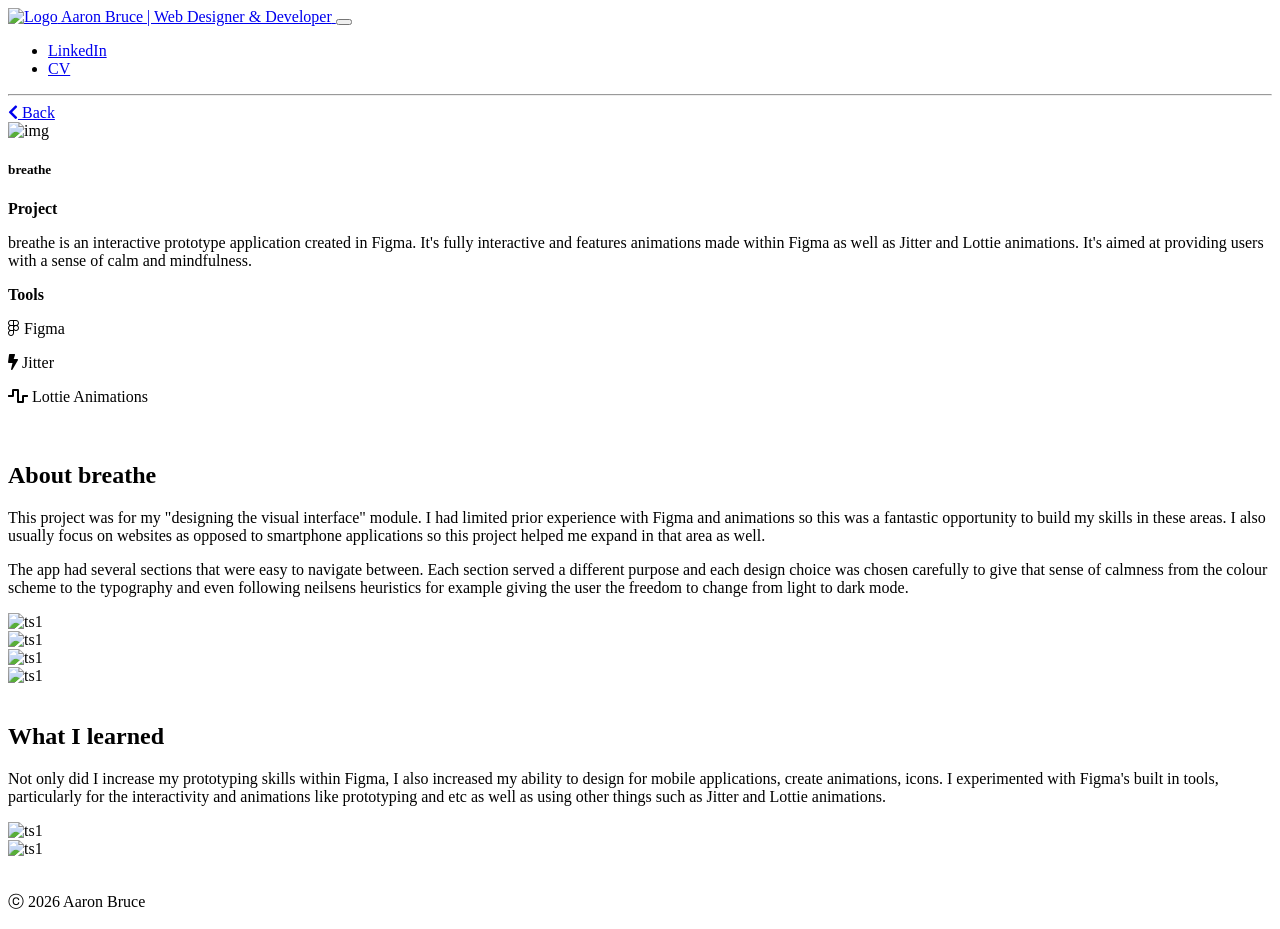
==== breathe.html @ 42d27343 "Test upload Testing" ====
<!DOCTYPE html>
<html lang="en" xmlns="http://www.w3.org/1999/html">
<head>
    <title>Aaron Bruce | Web Designer & Developer</title>

    <link href="css/bootstrap.min.css" rel="stylesheet" />
    <link href="css/style.css" rel="stylesheet" />
    <link rel="stylesheet" href="https://cdnjs.cloudflare.com/ajax/libs/font-awesome/5.15.4/css/all.min.css">

    <meta charset="UTF-8">
    <meta name="viewport" content="width=device-width, initial-scale=1">
    <meta name="author" content="Aaron Bruce">
</head>
<body>

<nav class="navbar navbar-expand-lg ts-navbar">
    <div class="container-fluid px-4">

      <!-- Brand / Logo -->
      <a class="navbar-brand ts-brand" href="index.html">
        <img src="images/logo.jpg" alt="Logo" class="ts-logo">
        <span>Aaron Bruce | Web Designer & Developer</span>
      </a>

      <!-- Mobile toggle -->
      <button class="navbar-toggler ts-toggler" type="button" data-bs-toggle="collapse"
        data-bs-target="#navbarNav" aria-controls="navbarNav" aria-expanded="false" aria-label="Toggle navigation">
        <span class="navbar-toggler-icon"></span>
      </button>

      <!-- Nav links -->
      <div class="collapse navbar-collapse" id="navbarNav">
        <ul class="navbar-nav ms-auto align-items-lg-center gap-lg-1">
          <li class="nav-item">
            <a class="nav-link ts-nav-link" href="https://linkedin.com/in/aaron-whiteside-aa29a13a7">LinkedIn</a>
          </li>
          <li class="nav-item">
            <a class="nav-link ts-nav-link" href="cv.html">CV</a>
          </li>
        </ul>
      </div>
    </div>
  </nav>

<hr>

<div class="container">

    <a href="index.html" class="back"><i class="fas fa-chevron-left"></i> Back</a>

    <div class="project">
                <div class="card">
                    <img class="card-img-top wide-img" src="images/breathe-wide.png" alt="img">
                    <div class="card-body">
                        <h5 class="card-title">breathe</h5>
                        </div>
                </div>
            </div>

<div class="section">

    <div class="row">
         <div class="col-md-6 col-sm-12">
            <div class="card">
                <p><strong>Project</strong></p>
             <p>breathe is an interactive prototype application created in Figma.  It's fully interactive and features animations made within Figma as well as Jitter and Lottie animations.  It's aimed at providing users with a sense of calm and mindfulness.</p>
            </div>
         </div>

        <div class="col-md-6 col-sm-12">
         <div class="card">
             <p><strong>Tools</strong></p>
             <p><i class="fab fa-figma"></i> Figma</p>
             <p><i class="fas fa-bolt"></i> Jitter</p>
             <p><i class="fas fa-wave-square"></i> Lottie Animations</p>
         </div>
        </div>
    </div>
</div>

    <div style="padding-top: 20px">

        <h2>About breathe</h2>
        <p>This project was for my "designing the visual interface" module.  I had limited prior experience with Figma and animations so this was a fantastic opportunity to build my skills in these areas.  I also usually focus on websites as opposed to smartphone applications so this project helped me expand in that area as well.</p>

        <p>The app had several sections that were easy to navigate between.  Each section served a different purpose and each design choice was chosen carefully to give that sense of calmness from the colour scheme to the typography and even following neilsens heuristics for example giving the user the freedom to change from light to dark mode.</p>
</div>


<div class="section">
    <div class="row">
        <div class="col-md-3 col-sm-12">
         <div class="card">
             <img src="images/breathe1.png" alt="ts1" class="card-img-top phone-img">
         </div>
        </div>
            <div class="col-md-3 col-sm-12">
            <div class="card">
                <img src="images/breathe2.png" alt="ts1" class="card-img-top phone-img">
            </div>
         </div>
        <div class="col-md-3 col-sm-12">
         <div class="card">
             <img src="images/breathe3.png" alt="ts1" class="card-img-top phone-img">
         </div>
        </div>
        <div class="col-md-3 col-sm-12">
         <div class="card">
             <img src="images/breathe4.png" alt="ts1" class="card-img-top phone-img">
         </div>
        </div>
    </div>
</div>
<br>
        <h2>What I learned</h2>
        <p>Not only did I increase my prototyping skills within Figma, I also increased my ability to design for mobile applications, create animations, icons.  I experimented with Figma's built in tools, particularly for the interactivity and animations like prototyping and etc as well as using other things such as Jitter and Lottie animations.</p>
        <div class="col-md-12 col-sm-12">
    <div class="row">
         <div class="col-md-6 col-sm-12">
            <div class="card">
                <img src="images/breathe5.png" alt="ts1" class="card-img-top">
            </div>
         </div>
        <div class="col-md-6 col-sm-12">
         <div class="card">
             <img src="images/about.png" alt="ts1" class="card-img-top">
         </div>
        </div>
    </div>
</div>
</div>
<br>
<footer>
    <p>ⓒ 2026 Aaron Bruce</p>
</footer>

</body>
</html>
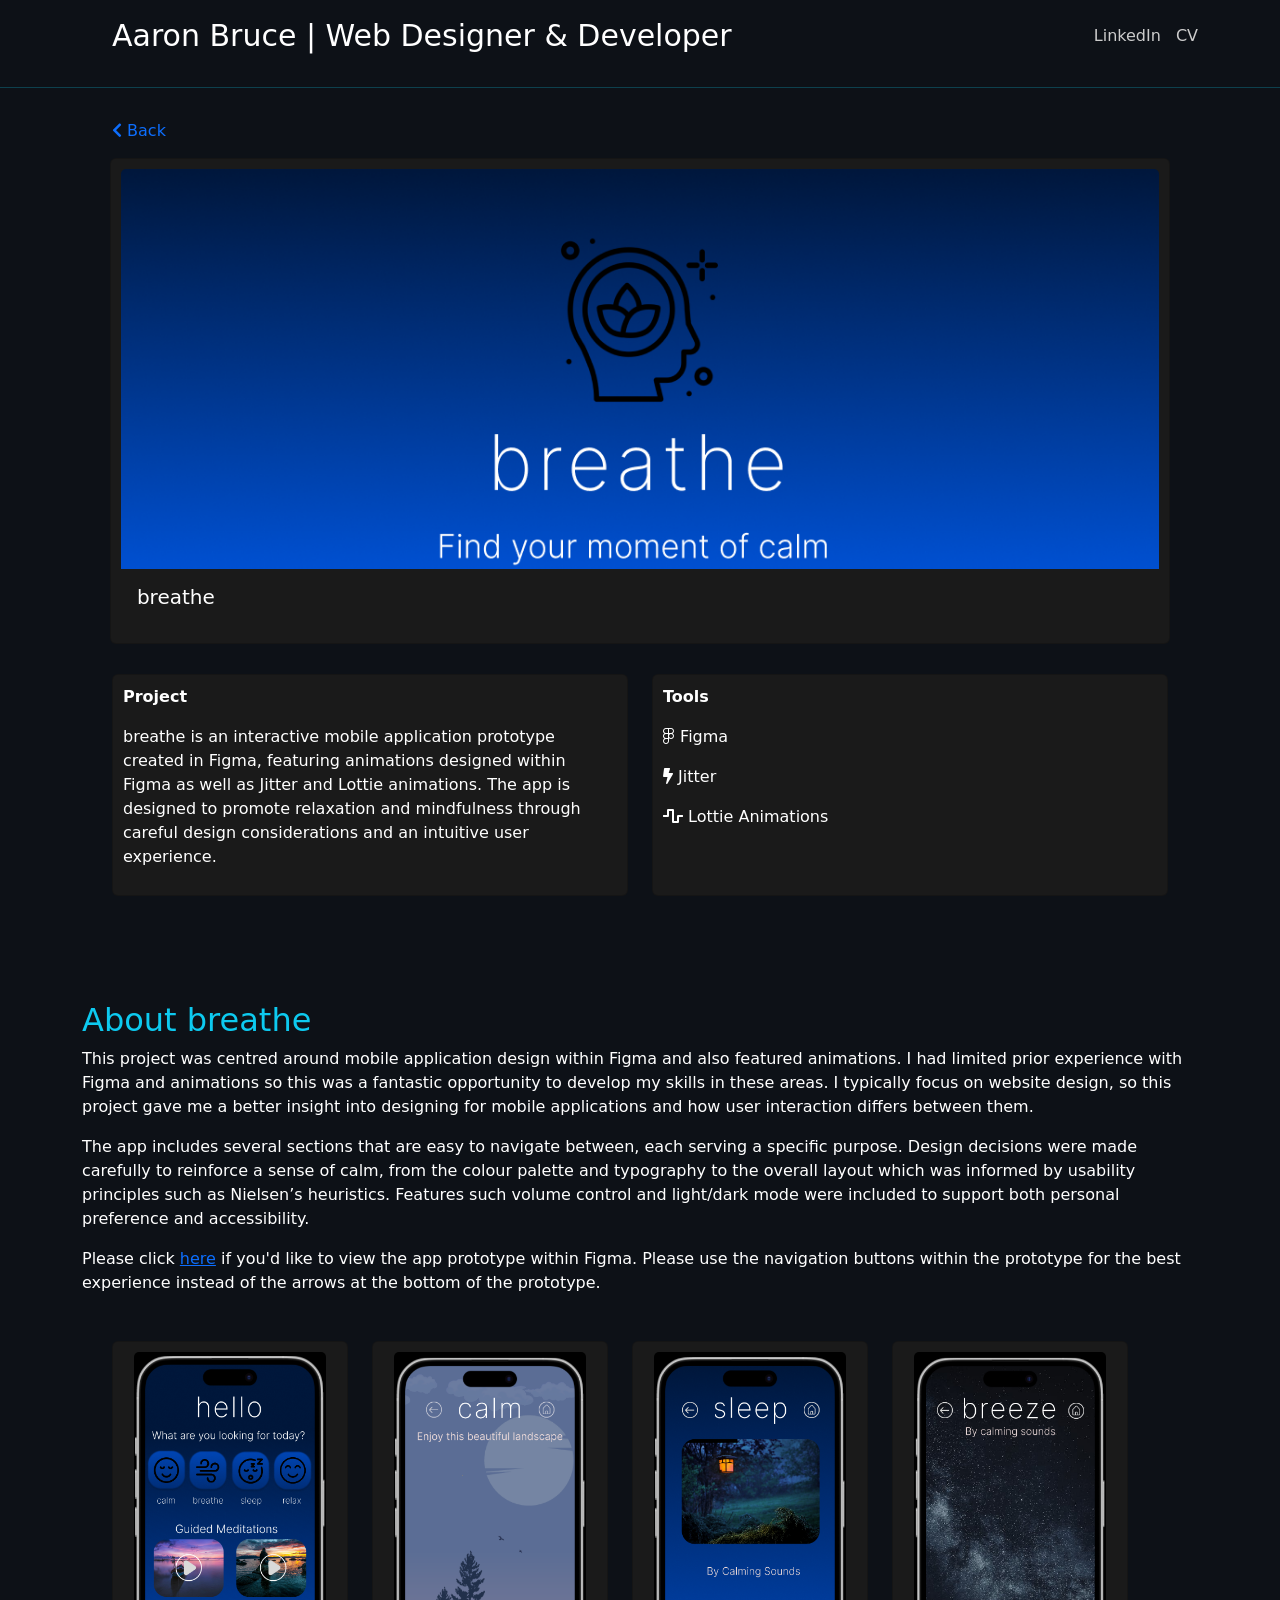
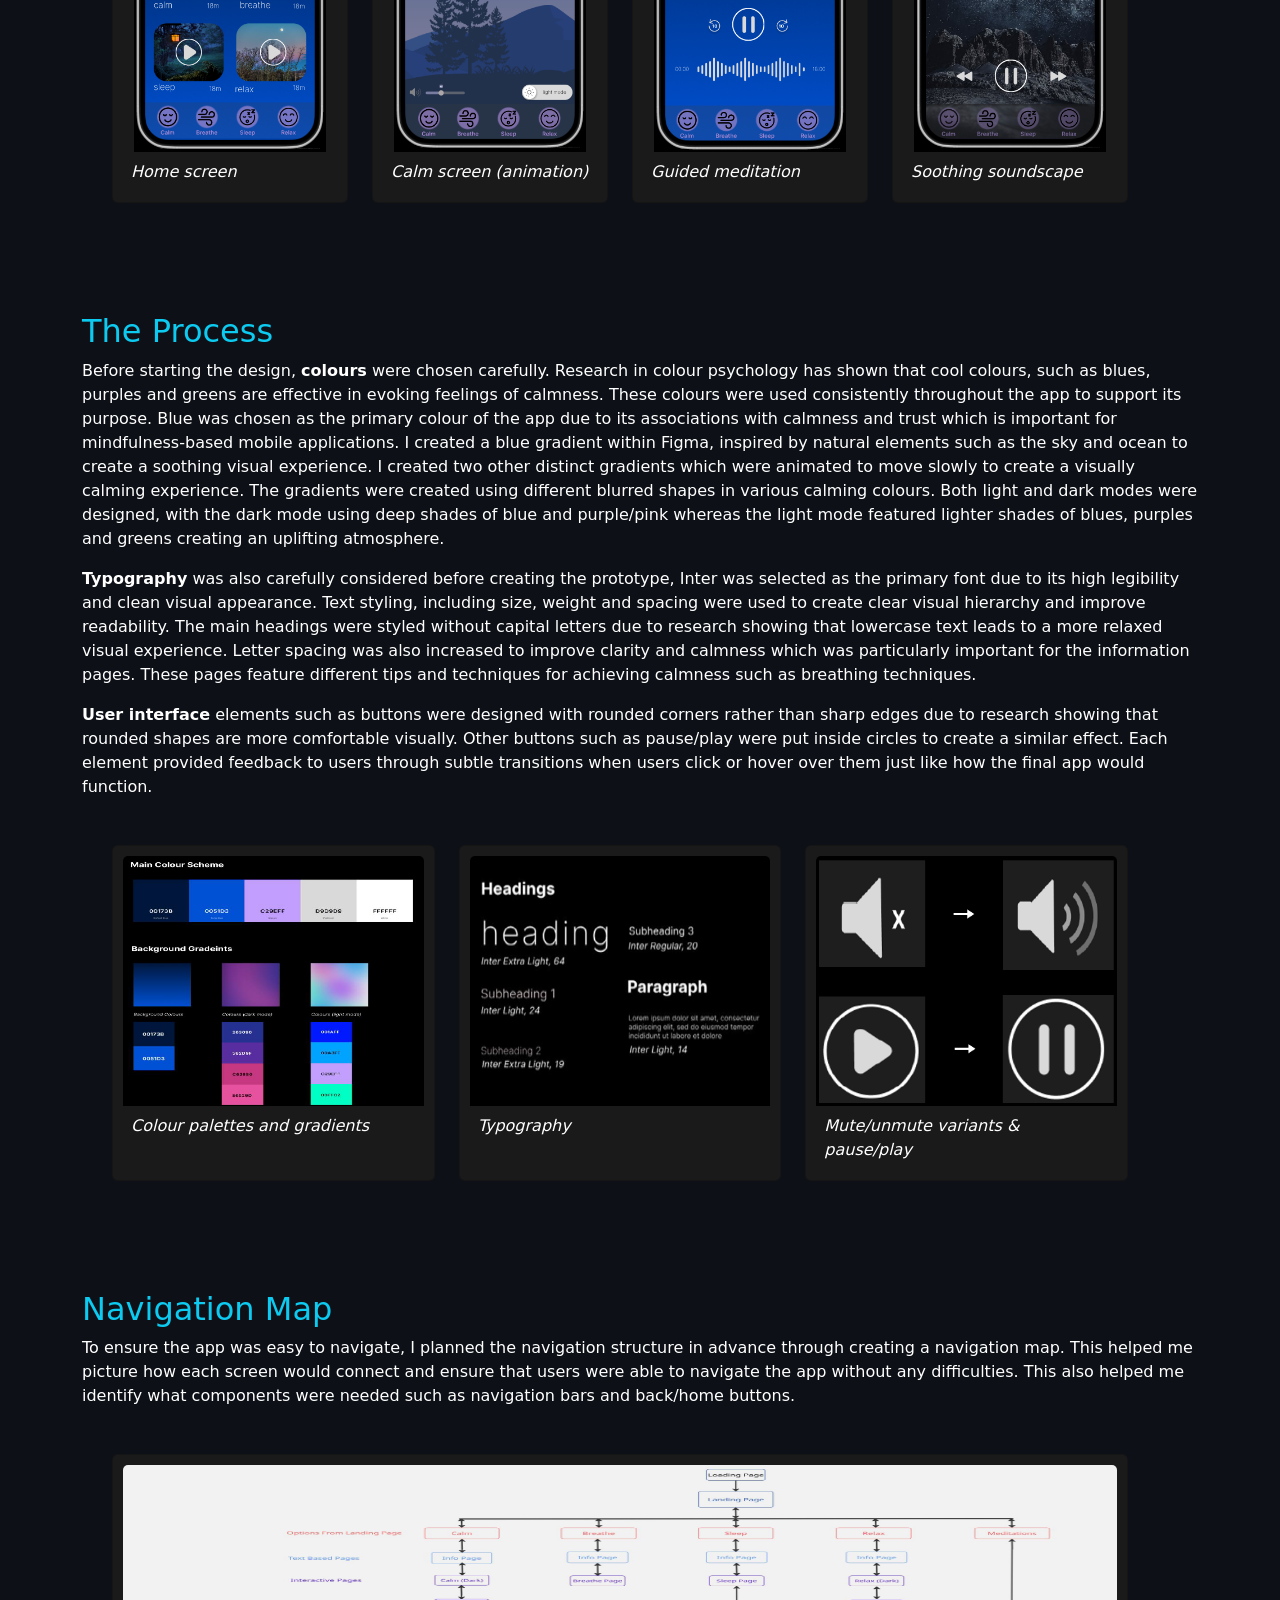
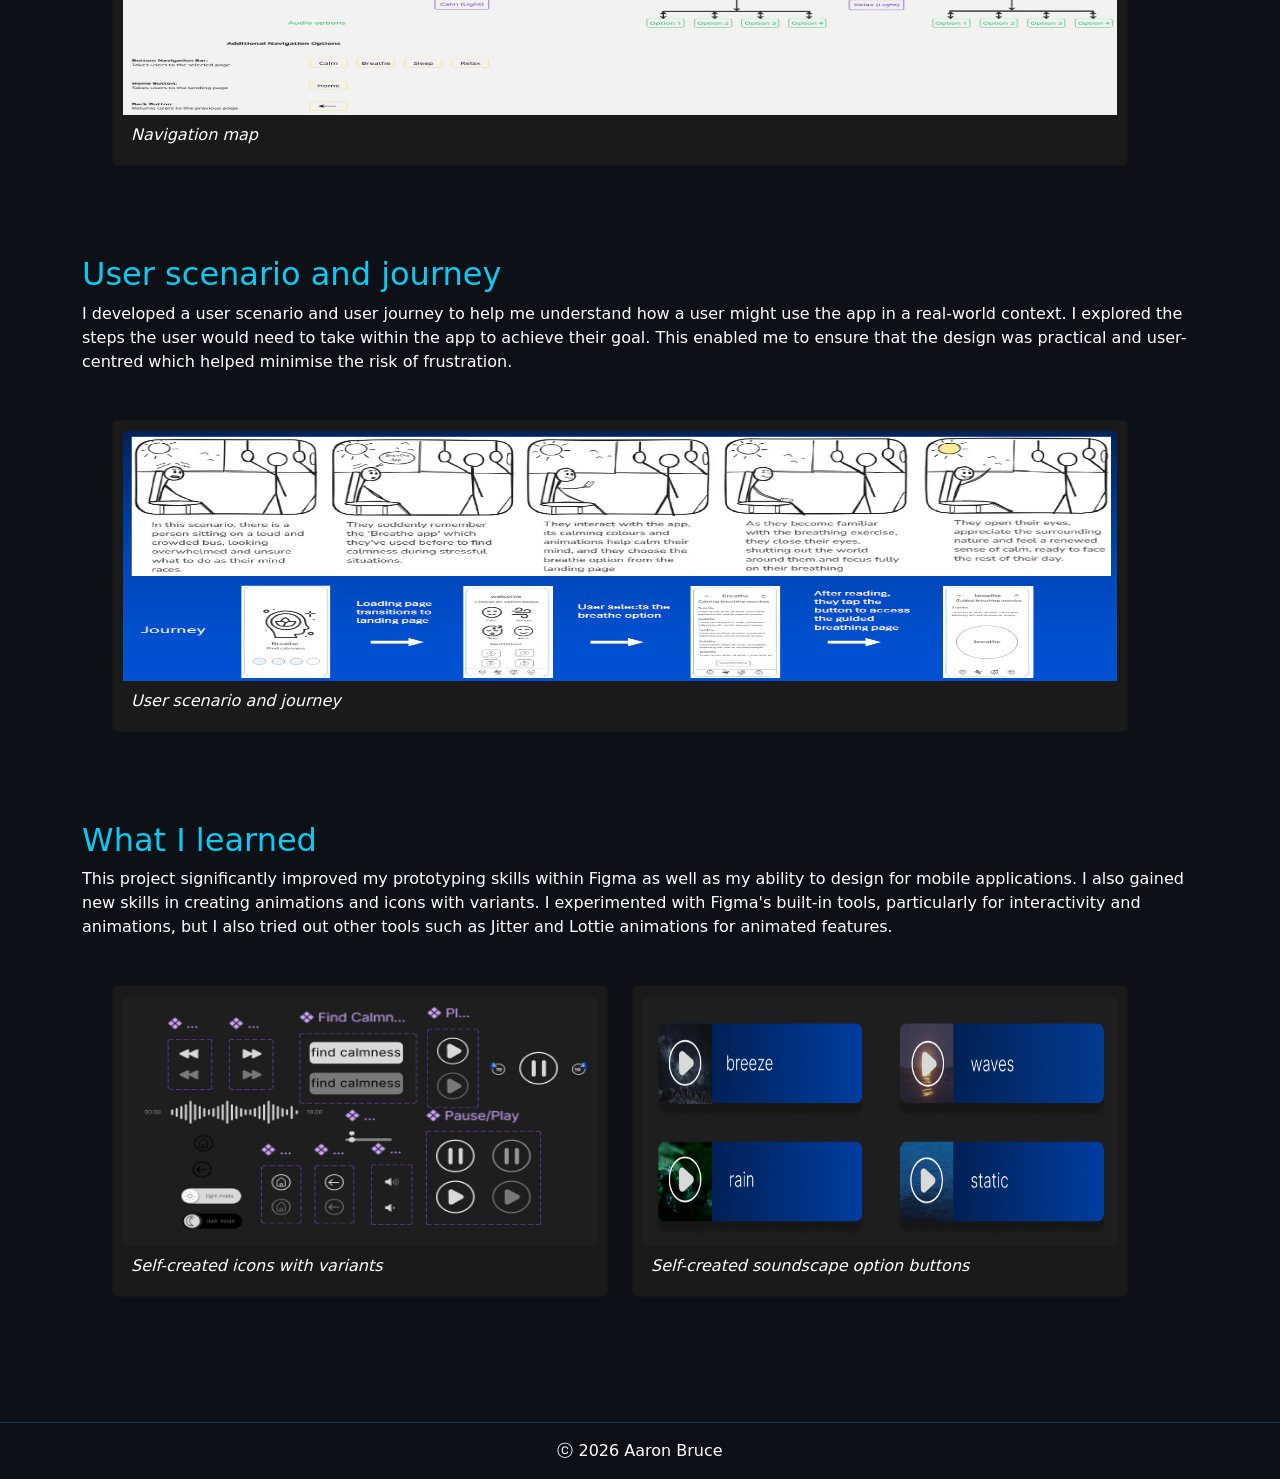
==== commit b1848549: "Update Final tweaks and polishing" ====
--- a/breathe.html
+++ b/breathe.html
@@ -13,35 +13,17 @@
 </head>
 <body>
 
-<nav class="navbar navbar-expand-lg ts-navbar">
-    <div class="container-fluid px-4">
-
-      <!-- Brand / Logo -->
-      <a class="navbar-brand ts-brand" href="index.html">
-        <img src="images/logo.jpg" alt="Logo" class="ts-logo">
-        <span>Aaron Bruce | Web Designer & Developer</span>
-      </a>
-
-      <!-- Mobile toggle -->
-      <button class="navbar-toggler ts-toggler" type="button" data-bs-toggle="collapse"
-        data-bs-target="#navbarNav" aria-controls="navbarNav" aria-expanded="false" aria-label="Toggle navigation">
-        <span class="navbar-toggler-icon"></span>
-      </button>
-
-      <!-- Nav links -->
-      <div class="collapse navbar-collapse" id="navbarNav">
-        <ul class="navbar-nav ms-auto align-items-lg-center gap-lg-1">
-          <li class="nav-item">
-            <a class="nav-link ts-nav-link" href="https://linkedin.com/in/aaron-whiteside-aa29a13a7">LinkedIn</a>
-          </li>
-          <li class="nav-item">
-            <a class="nav-link ts-nav-link" href="cv.html">CV</a>
-          </li>
-        </ul>
-      </div>
-    </div>
-  </nav>
-
+<nav class="navbar">
+    <div class="container mobile-center">
+        <a class="navbar-brand" href="index.html">
+            Aaron Bruce | Web Designer & Developer
+        </a>
+        <div class="nav-links">
+            <a class="nav-link" href="https://linkedin.com/in/aaron-whiteside-aa29a13a7">LinkedIn</a>
+            <a class="nav-link" href="cv/cv.pdf" target="_blank">CV</a>
+        </div>
+    </div>
+</nav>
 <hr>
 
 <div class="container">
@@ -60,14 +42,14 @@
 <div class="section">
 
     <div class="row">
-         <div class="col-md-6 col-sm-12">
+         <div class="col-md-6 col-sm-12 section-gap">
             <div class="card">
                 <p><strong>Project</strong></p>
-             <p>breathe is an interactive prototype application created in Figma.  It's fully interactive and features animations made within Figma as well as Jitter and Lottie animations.  It's aimed at providing users with a sense of calm and mindfulness.</p>
-            </div>
-         </div>
-
-        <div class="col-md-6 col-sm-12">
+                <p>breathe is an interactive mobile application prototype created in Figma, featuring animations designed within Figma as well as Jitter and Lottie animations.  The app is designed to promote relaxation and mindfulness through careful design considerations and an intuitive user experience.</p>
+            </div>
+         </div>
+
+        <div class="col-md-6 col-sm-12 section-gap">
          <div class="card">
              <p><strong>Tools</strong></p>
              <p><i class="fab fa-figma"></i> Figma</p>
@@ -81,49 +63,140 @@
     <div style="padding-top: 20px">
 
         <h2>About breathe</h2>
-        <p>This project was for my "designing the visual interface" module.  I had limited prior experience with Figma and animations so this was a fantastic opportunity to build my skills in these areas.  I also usually focus on websites as opposed to smartphone applications so this project helped me expand in that area as well.</p>
-
-        <p>The app had several sections that were easy to navigate between.  Each section served a different purpose and each design choice was chosen carefully to give that sense of calmness from the colour scheme to the typography and even following neilsens heuristics for example giving the user the freedom to change from light to dark mode.</p>
-</div>
-
-
-<div class="section">
-    <div class="row">
-        <div class="col-md-3 col-sm-12">
+        <p>This project was centred around mobile application design within Figma and also featured animations.  I had limited prior experience with Figma and animations so this was a fantastic opportunity to develop my skills in these areas.  I typically focus on website design, so this project gave me a better insight into designing for mobile applications and how user interaction differs between them. </p>
+        <p>The app includes several sections that are easy to navigate between, each serving a specific purpose.  Design decisions were made carefully to reinforce a sense of calm, from the colour palette and typography to the overall layout which was informed by usability principles such as Nielsen’s heuristics.  Features such volume control and light/dark mode were included to support both personal preference and accessibility.</p>
+        <p>Please click <a href="https://www.figma.com/proto/pI1HcLoYYjoHHyqK63OtyM/Breathe?node-id=0-1&t=LDTZvTCryeipF8M6-1" target="_blank"> here</a> if you'd like to view the app prototype within Figma.  Please use the navigation buttons within the prototype for the best experience instead of the arrows at the bottom of the prototype.</p>
+
+    </div>
+
+
+<div class="section2">
+    <div class="row">
+        <div class="col-md-3 col-sm-12 section-gap">
          <div class="card">
              <img src="images/breathe1.png" alt="ts1" class="card-img-top phone-img">
-         </div>
-        </div>
-            <div class="col-md-3 col-sm-12">
+             <div class="card-body p-2">
+             <p class="card-text"><em>Home screen</em></p>
+         </div>
+         </div>
+        </div>
+            <div class="col-md-3 col-sm-12 section-gap">
             <div class="card">
                 <img src="images/breathe2.png" alt="ts1" class="card-img-top phone-img">
-            </div>
-         </div>
-        <div class="col-md-3 col-sm-12">
+                <div class="card-body p-2">
+             <p class="card-text"><em>Calm screen (animation)</em></p>
+         </div>
+            </div>
+         </div>
+        <div class="col-md-3 col-sm-12 section-gap">
          <div class="card">
              <img src="images/breathe3.png" alt="ts1" class="card-img-top phone-img">
-         </div>
-        </div>
-        <div class="col-md-3 col-sm-12">
+             <div class="card-body p-2">
+             <p class="card-text"><em>Guided meditation</em></p>
+         </div>
+         </div>
+        </div>
+        <div class="col-md-3 col-sm-12 section-gap">
          <div class="card">
              <img src="images/breathe4.png" alt="ts1" class="card-img-top phone-img">
+             <div class="card-body p-2">
+             <p class="card-text"><em>Soothing soundscape</em></p>
+         </div>
          </div>
         </div>
     </div>
 </div>
 <br>
+
+<h2>The Process</h2>
+    <p>Before starting the design, <strong>colours</strong> were chosen carefully.  Research in colour psychology has shown that cool colours, such as blues, purples and greens are effective in evoking feelings of calmness.  These colours were used consistently throughout the app to support its purpose.
+Blue was chosen as the primary colour of the app due to its associations with calmness and trust which is important for mindfulness-based mobile applications.  I created a blue gradient within Figma, inspired by natural elements such as the sky and ocean to create a soothing visual experience.
+I created two other distinct gradients which were animated to move slowly to create a visually calming experience.  The gradients were created using different blurred shapes in various calming colours.  Both light and dark modes were designed, with the dark mode using deep shades of blue and purple/pink whereas the light mode featured lighter shades of blues, purples and greens creating an uplifting atmosphere.
+</p>
+    <p><strong>Typography</strong> was also carefully considered before creating the prototype, Inter was selected as the primary font due to its high legibility and clean visual appearance.  Text styling, including size, weight and spacing were used to create clear visual hierarchy and improve readability.
+The main headings were styled without capital letters due to research showing that lowercase text leads to a more relaxed visual experience.  Letter spacing was also increased to improve clarity and calmness which was particularly important for the information pages.  These pages feature different tips and techniques for achieving calmness such as breathing techniques.
+</p>
+    <p><strong>User interface</strong> elements such as buttons were designed with rounded corners rather than sharp edges due to research showing that rounded shapes are more comfortable visually.  Other buttons such as pause/play were put inside circles to create a similar effect.  Each element provided feedback to users through subtle transitions when users click or hover over them just like how the final app would function.</p>
+<div class="section2">
+    <div class="row">
+         <div class="col-md-4 col-sm-12 section-gap">
+            <div class="card">
+                <img src="images/breathe7.png" alt="ts1" class="card-img-top">
+                <div class="card-body p-2">
+        <p class="card-text"><em>Colour palettes and gradients</em></p>
+         </div>
+            </div>
+         </div>
+        <div class="col-md-4 col-sm-12 section-gap">
+         <div class="card">
+             <img src="images/breathe8.png" alt="ts1" class="card-img-top">
+             <div class="card-body p-2">
+        <p class="card-text"><em>Typography</em></p>
+         </div>
+         </div>
+        </div>
+        <div class="col-md-4 col-sm-12 section-gap">
+         <div class="card">
+             <img src="images/breathe9.png" alt="ts1" class="card-img-top">
+             <div class="card-body p-2">
+        <p class="card-text"><em>Mute/unmute variants & pause/play</em></p>
+         </div>
+         </div>
+        </div>
+    </div>
+</div>
+<br>
+
+ <h2>Navigation Map</h2>
+    <p>To ensure the app was easy to navigate, I planned the navigation structure in advance through creating a navigation map.  This helped me picture how each screen would connect and ensure that users were able to navigate the app without any difficulties.  This also helped me identify what components were needed such as navigation bars and back/home buttons.</p>
+    <div class="section2">
+    <div class="row">
+         <div class="col-md-12 col-sm-12">
+            <div class="card">
+                <img src="images/breathe11.png" alt="ts1" class="card-img-top">
+                <div class="card-body p-2">
+             <p class="card-text"><em>Navigation map</em></p>
+         </div>
+            </div>
+         </div>
+    </div>
+</div>
+    <br>
+
+ <h2>User scenario and journey</h2>
+    <p>I developed a user scenario and user journey to help me understand how a user might use the app in a real-world context.  I explored the steps the user would need to take within the app to achieve their goal.  This enabled me to ensure that the design was practical and user-centred which helped minimise the risk of frustration.</p>
+    <div class="section2">
+    <div class="row">
+         <div class="col-md-12 col-sm-12">
+            <div class="card">
+                <img src="images/breathe10.png" alt="ts1" class="card-img-top">
+                <div class="card-body p-2">
+             <p class="card-text"><em>User scenario and journey</em></p>
+         </div>
+            </div>
+         </div>
+    </div>
+</div>
+    <br>
+
         <h2>What I learned</h2>
-        <p>Not only did I increase my prototyping skills within Figma, I also increased my ability to design for mobile applications, create animations, icons.  I experimented with Figma's built in tools, particularly for the interactivity and animations like prototyping and etc as well as using other things such as Jitter and Lottie animations.</p>
-        <div class="col-md-12 col-sm-12">
-    <div class="row">
-         <div class="col-md-6 col-sm-12">
+    <p>This project significantly improved my prototyping skills within Figma as well as my ability to design for mobile applications.  I also gained new skills in creating animations and icons with variants.  I experimented with Figma's built-in tools, particularly for interactivity and animations, but I also tried out other tools such as Jitter and Lottie animations for animated features.</p>
+    <div class="section2">
+    <div class="row">
+         <div class="col-md-6 col-sm-12 section-gap">
             <div class="card">
                 <img src="images/breathe5.png" alt="ts1" class="card-img-top">
-            </div>
-         </div>
-        <div class="col-md-6 col-sm-12">
-         <div class="card">
-             <img src="images/about.png" alt="ts1" class="card-img-top">
+                <div class="card-body p-2">
+             <p class="card-text"><em>Self-created icons with variants</em></p>
+         </div>
+            </div>
+         </div>
+        <div class="col-md-6 col-sm-12 section-gap">
+         <div class="card">
+             <img src="images/breathe6.png" alt="ts1" class="card-img-top">
+             <div class="card-body p-2">
+             <p class="card-text"><em>Self-created soundscape option buttons</em></p>
+         </div>
          </div>
         </div>
     </div>
@@ -131,6 +204,7 @@
 </div>
 <br>
 <footer>
+    <hr>
     <p>ⓒ 2026 Aaron Bruce</p>
 </footer>
 
--- a/css/style.css
+++ b/css/style.css
@@ -0,0 +1,136 @@
+body {
+  background-color: #0D1117;
+  color: #0dcaf0;
+}
+p{
+    color: white;
+}
+.navbar-brand {
+
+    color: #FFFFFF !important;
+    font-size: 30px;
+    padding-left: 30px;
+}
+
+.nav-link {
+    color: #CCCCCC;
+
+}
+.bio {
+
+    display: flex;
+    gap: 30px;
+    align-items: flex-start;
+    border-bottom: 1px solid deepskyblue;
+
+}
+
+.skills {
+  display: flex;
+  flex-wrap: wrap;
+  gap: 8px;
+}
+
+.skill {
+  background-color: #0b5ed7;
+  border: 1px solid #ffffff;
+  border-radius: 4px;
+  padding: 5px 14px;
+  color: #ffffff;
+
+}
+
+.card {
+    background-color: #1A1A1A;
+    color: #ffffff;
+    padding: 10px;
+    height: 100%;
+    display: flex;
+    flex-direction: column;
+}
+
+.card-img-top {
+    width: 100%;
+    height: 250px;
+}
+.wide-img {
+    width: 100%;
+    height: 400px !important;
+
+}
+.phone-img {
+    width: 90%;
+    height: 400px !important;
+    margin: 0 auto;
+}
+.card-body{
+    flex-grow: 1;
+}
+
+.section {
+  padding: 30px;
+      margin-bottom: 35px;
+}
+
+.section2 {
+  padding: 30px;
+    margin-right: 40px;
+    margin-bottom: 35px;
+}
+
+.section .card {
+    height: 100%;
+}
+
+.project {
+
+  width: 95%;
+  margin: 0 auto;
+}
+.projects {
+
+   padding: 30px;
+}
+.about {
+
+   padding: 30px;
+}
+
+.back {
+    display: inline-block;
+    padding: 15px 30px;
+    text-decoration: none;
+}
+footer {
+  text-align: center;
+}
+
+.section-gap {
+    margin-bottom: 20px;
+}
+
+@media (max-width: 576px) {
+    .card-img-top {
+        height: auto !important;
+    }
+}
+
+
+@media (max-width: 576px) {
+    .mobile-center {
+        flex-direction: column;
+    }
+    .navbar-brand {
+        font-size: 20px;
+    }
+}
+
+.mobile-center {
+    display: flex;
+    justify-content: space-between;
+    align-items: center;
+}
+.nav-links {
+    display: flex;
+    gap: 15px;
+}
